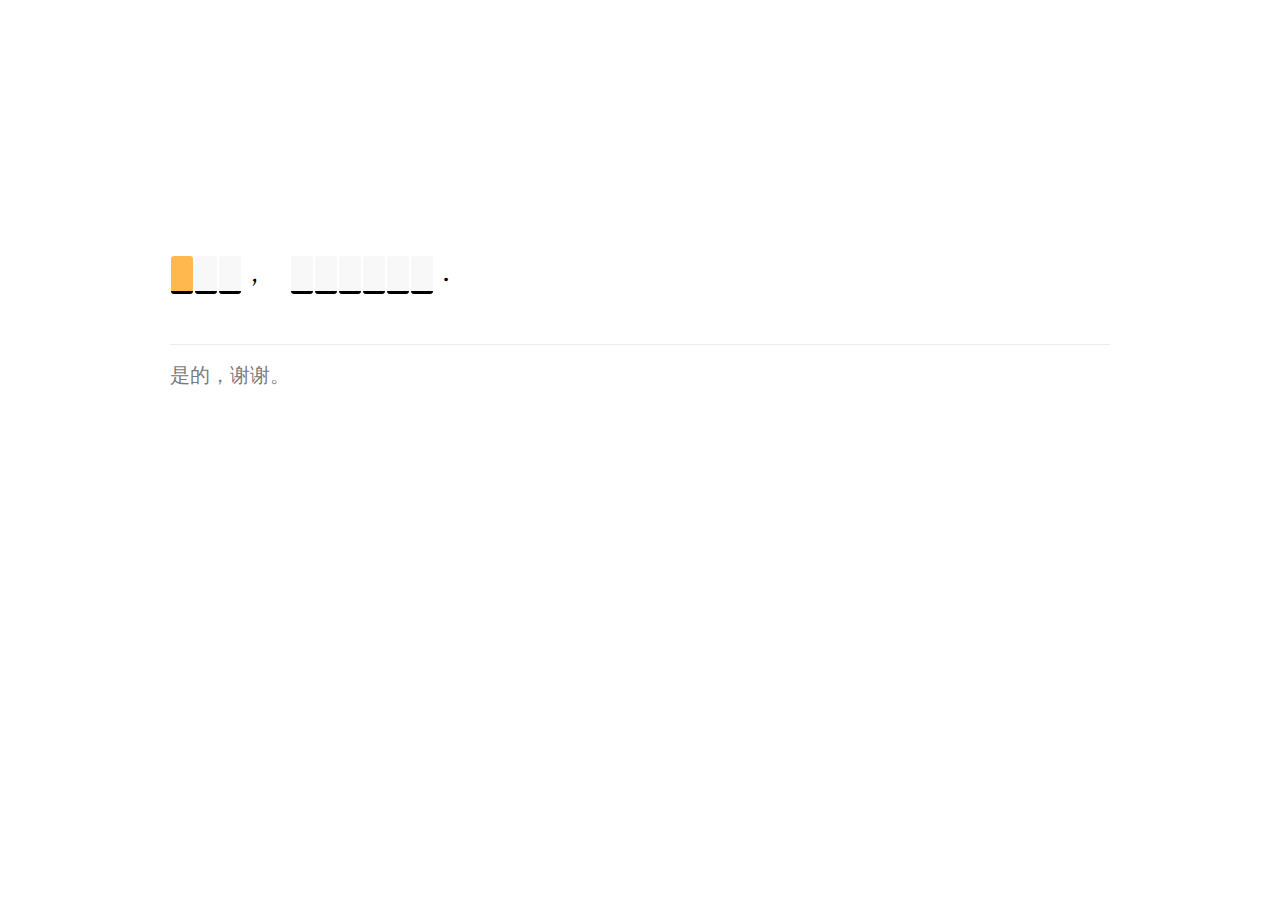
==== index.html @ 1f25b138 "updated file structure" ====
<!doctype html>
<html>

  <head>
    <meta charset="utf-8">
    <title>The Typist</title>
    <link rel="stylesheet" href="css/typist.css">
    <link rel="stylesheet" href="css/bootstrap.min.css">
  </head>

  <body>

    <div class="container">

      <div class="sentence"></div>

      <hr/>

      <div class="translation">是的，谢谢。</div>

    </div>

    <script src="lib/jquery-2.1.1.min.js"></script>
    <script src="js/typing.js"></script>
    
    <script src="lib/jquery.color-2.1.2.min.js"></script>
    <script src="lib/soundmanager2-nodebug-jsmin.js"></script>
    
    <script src="js/data.js"></script>
    <script src="js/init.js"></script>



  </body>

  

</html>
---- css/typist.css ----
/* app css stylesheet */

@import url(http://fonts.googleapis.com/css?family=Vollkorn:400);

html {
	height: 100%;
}

body {
	background-color: transparent !important;
}

hr {
	clear: both;
}

.container {
	margin-top: 20%;
}

.sentence {
	padding-bottom: 70px;
}

.translation {
	margin-top: 1em;
	font-size: 1.5em;
	color: #7a7a7a;
}

.line {
	clear:both;
}

.current {
	background-color: #FFB84D !important;
}

.character {
	color: transparent;
	font-size: 2em;
	font-family: "Vollkorn";
	background-color: #f8f8f8;
	min-width: 22px;
	min-height: 33px;
	line-height: 32px;
	margin: 0px 1px 25px 1px;
	padding-top: 2px;
	padding-bottom: 0px;
	border-bottom: 3px #000 solid;
	border-radius: 3px;
	float: left;
	text-align: center;
	vertical-align: text-bottom;
}

.apparent {
	background-color: transparent;
	color: #000;
	border-bottom: 3px transparent solid;
}
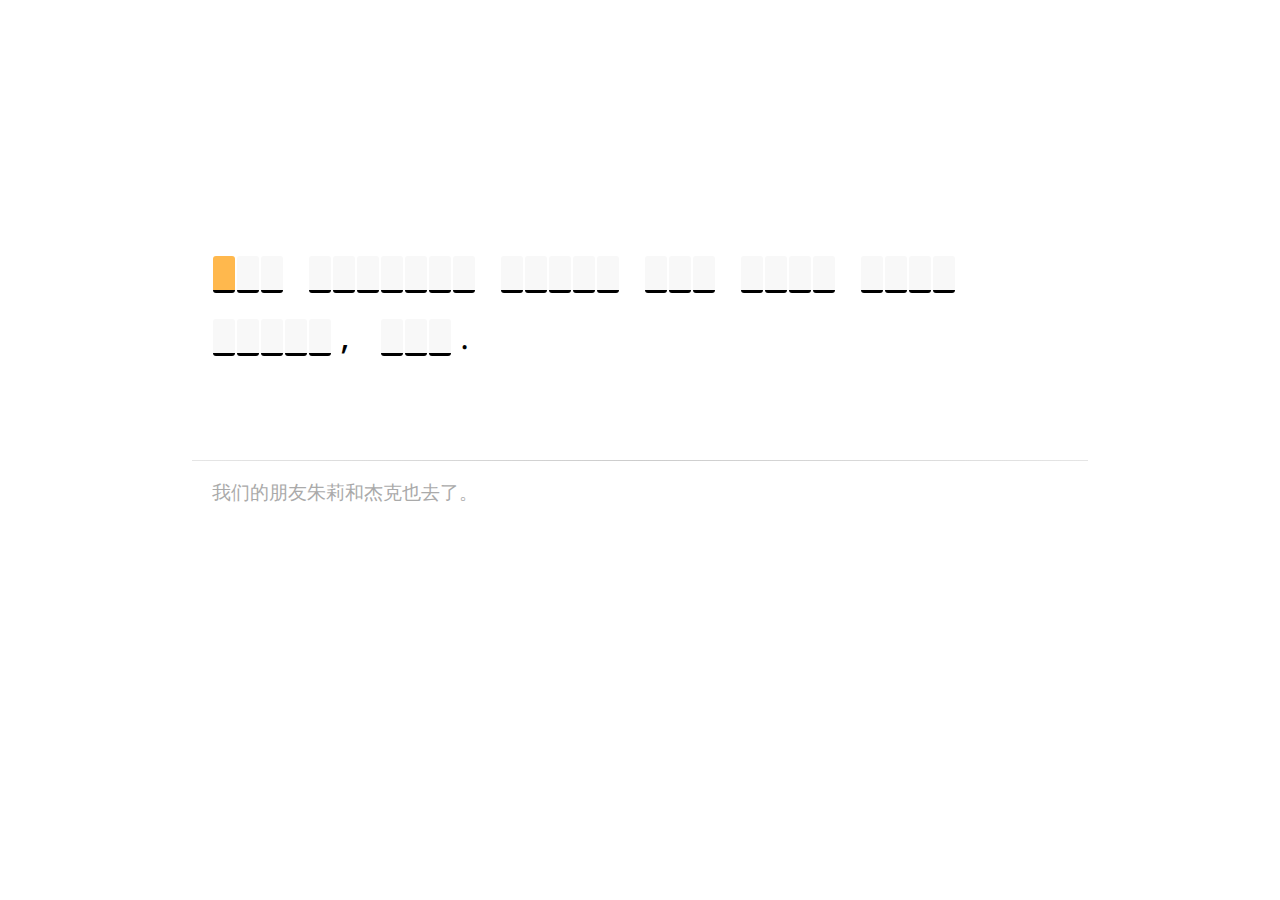
==== commit 5db0c3f9: "major refactor" ====
--- a/index.html
+++ b/index.html
@@ -1,38 +1,34 @@
-<!doctype html>
-<html>
-
-  <head>
-    <meta charset="utf-8">
-    <title>The Typist</title>
-    <link rel="stylesheet" href="css/typist.css">
-    <link rel="stylesheet" href="css/bootstrap.min.css">
-  </head>
-
-  <body>
-
-    <div class="container">
-
-      <div class="sentence"></div>
-
-      <hr/>
-
-      <div class="translation">是的，谢谢。</div>
-
-    </div>
-
-    <script src="lib/jquery-2.1.1.min.js"></script>
-    <script src="js/typing.js"></script>
-    
-    <script src="lib/jquery.color-2.1.2.min.js"></script>
-    <script src="lib/soundmanager2-nodebug-jsmin.js"></script>
-    
-    <script src="js/data.js"></script>
-    <script src="js/init.js"></script>
-
-
-
-  </body>
-
-  
-
-</html>
+<!doctype html>
+<html>
+
+  <head>
+    <meta charset="utf-8">
+    <title>The Typist</title>
+    <link rel="stylesheet" href="css/styles.css">
+  </head>
+
+  <body>
+
+    <div class="container">
+
+      <div class="sentence"></div>
+      <hr/>
+      <div class="translation">...</div>
+
+    </div>
+
+    <div id="warning"></div>
+
+    <script src="lib/soundmanager2-nodebug-jsmin.js"></script>
+    <script src="lib/jquery-2.1.1.min.js"></script>
+    <script src="js/typing.js"></script>
+    <script src="js/data.js"></script>
+    <script src="js/init.js"></script>
+
+
+
+  </body>
+
+  
+
+</html>
--- a/css/styles.css
+++ b/css/styles.css
@@ -0,0 +1,93 @@
+/*@import url(http://fonts.googleapis.com/css?family=Vollkorn:400);*/
+@import url(https://fonts.googleapis.com/css?family=Droid+Sans+Mono);
+
+*, *:before, *:after {
+  box-sizing: inherit;
+}
+
+html, body, #warning {
+  margin: 0;
+  width: 100%;
+  height: 100%;
+  position: fixed;
+  box-sizing: border-box;
+}
+
+#warning {
+	left: 0;
+	top: 0;
+	opacity: 0;
+	background-color: #FFC2D6;
+}
+
+body {
+  background-color: transparent;
+  -webkit-touch-callout: none;
+  -webkit-user-select: none;
+  -khtml-user-select: none;
+  -moz-user-select: none;
+  -ms-user-select: none;
+  user-select: none;
+  overflow: hidden;
+}
+
+hr {
+	clear: both;
+}
+
+.container {
+	margin: 20% auto;
+	max-width: 900px;
+	min-width: 890px;
+	width: 70%;
+}
+
+.sentence {
+	padding-left: 20px;
+	padding-bottom: 70px;
+}
+
+.translation {
+	padding-left: 20px;
+	margin-top: 1em;
+	font-size: 1.2em;
+	color: #aaa;
+}
+
+.line {
+	clear:both;
+}
+
+.current {
+	background-color: #FFB84D !important;
+}
+
+.character {
+	display: inline-block;
+	color: transparent;
+	background-color: #f8f8f8;
+	min-width: 22px;
+	min-height: 33px;
+	line-height: 32px;
+	margin: 0px 1px 25px 1px;
+	padding-top: 2px;
+	padding-bottom: 0px;
+	border-bottom: 3px #000 solid;
+	border-radius: 3px;
+	font-size: 2em;
+	font-family: "Droid Sans Mono", Serif;
+	text-align: center;
+	vertical-align: text-bottom;
+}
+
+.apparent {
+	color: #000;
+	background-color: transparent;
+	border-bottom: 3px transparent solid;
+}
+
+hr {
+  border: 0;
+  height: 1px;
+  background-image: linear-gradient(to right, rgba(0, 0, 0, 0.1), rgba(0, 0, 0, 0.2), rgba(0, 0, 0, 0.1));
+}